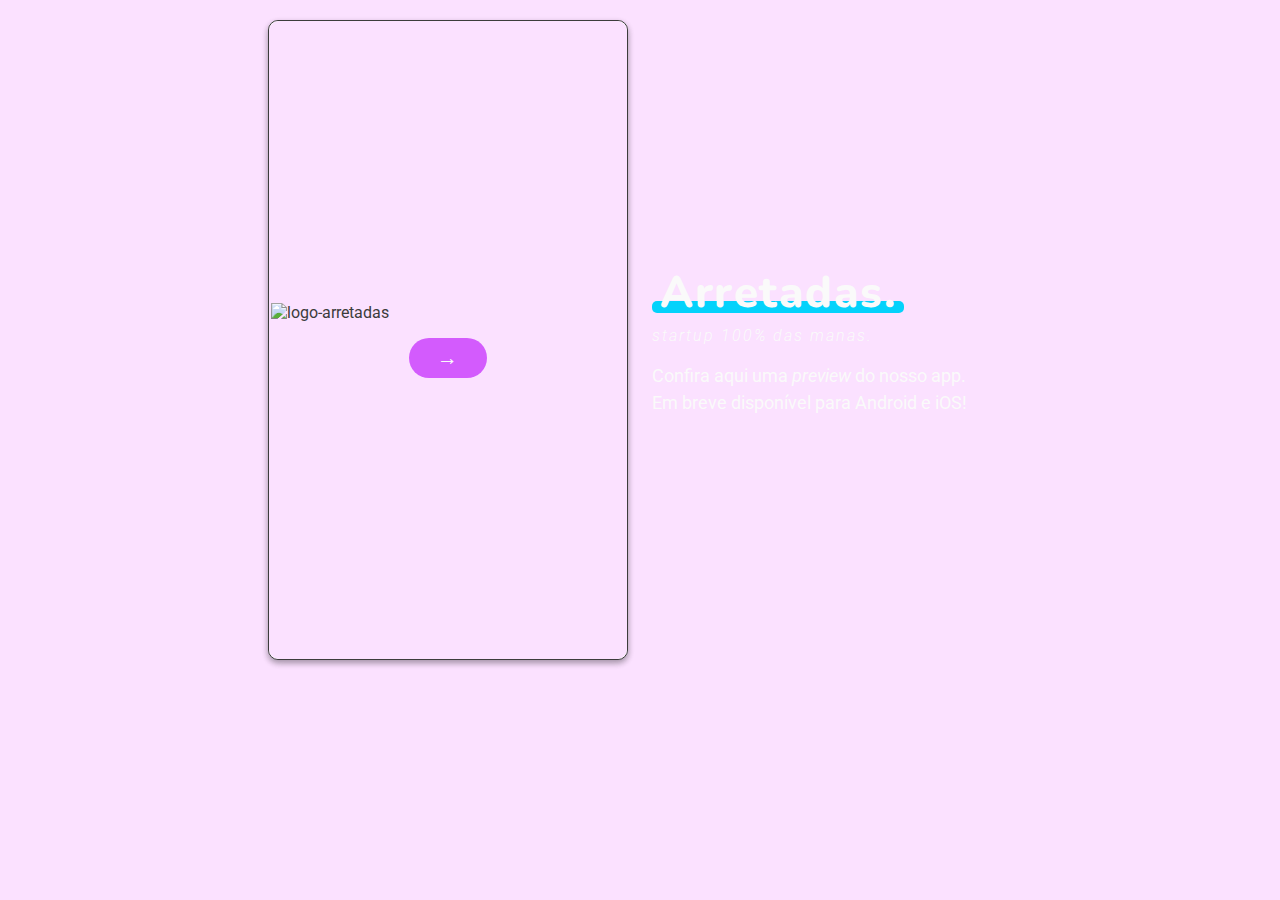
==== index.html @ 7bbaebba "Add files via upload" ====
<!DOCTYPE html>
<html lang="pt-br">

<head>
  <meta charset="UTF-8">
  <meta name="viewport" content="width=device-width, initial-scale=1.0">
  <title>ARRETADAS | Startup 100% das manas.</title>

  <!-- stylesheets -->
  <link rel="stylesheet" href="css/reset.css">
  <link rel="stylesheet" href="css/moldura.css">
  <link rel="stylesheet" href="css/tipografia.css">
  <link rel="stylesheet" href="css/style.css">
</head>

<body class="moldura-container">
  <!-- moldura faux app -->
  <!-- CUIDADO: não deletar a tag <main> -->
  <main class="moldura-app">
    <!-- edite aqui -->
    <div class="splash container-px flex">
      <img src="/megahackforwomen-arretadas/img/logo-arretadas.png" alt="logo-arretadas" class="logo">
      <a href="/megahackforwomen-arretadas/inicial.html" class="btn splash-btn">&rarr;</a>
    </div>
    <!-- edite aqui -->
  </main>

  <!-- descrição -->
  <!-- CUIDADO: não deletar -->
  <section class="moldura-desc moldura-col">
    <h1 class="moldura-desc-titulo">Arretadas.</h1>
    <p class="moldura-desc-subt">startup 100% das manas.</p>
    <p class="moldura-desc-texto">Confira aqui uma <em>preview</em> do nosso app.<br> Em breve disponível para Android e
      iOS!</p>
  </section>
</body>

</html>
---- css/moldura.css ----
body {
  background-color: #FBE1FF;
  
  background-image: url("/megahackforwomen-arretadas/img/bg-img.png");
  background-attachment: fixed;
  background-size: cover;
}

.moldura-container {
  max-width: 1000px;
  width: 100%;

  margin: 0 auto;

  display: flex;
  justify-content: center;
  align-items: center;
}

.moldura-col {
  width: 360px;
}

.moldura-app {
  width: 360px;
  height: 640px;

  margin: 20px 0 20px 0;

  background-color: #fafafa;
  border: 1px solid #3c3c3c;
  border-radius: 10px;

  box-shadow: 0 3px 6px rgba(0,0,0,0.16), 0 3px 6px rgba(0,0,0,0.23);
}

.moldura-desc {
  margin-left: 1.5rem;
}

@media screen and (max-width: 800px) {
  body {
    flex-direction: column;
  }

  .moldura-desc {
    margin-left: 0;
    margin-top: 1.5rem;
  }
}
---- css/tipografia.css ----
/* @imports google fonts */
@import url('https://fonts.googleapis.com/css2?family=Nunito:ital,wght@0,400;0,700;0,900;1,400;1,700;1,900&display=swap');
@import url('https://fonts.googleapis.com/css2?family=Roboto:ital,wght@0,300;0,400;0,700;0,900;1,300;1,400;1,700;1,900&display=swap');

/* variaveis */
:root {
  /* fontes */
  --robo: 'Roboto', sans-serif;
  --nuni: 'Nunito', sans-serif;

  /* cores */
  --white: #fafafa;
  --black: #3c3c3c;

  --acc1: #D35BFD;
  --acc2: #E75BFD;
  --acc3: #FBE1FF;
  --acc4: #FDED5B;
}

/* tipografia geral */
body {
  font-family: var(--robo);

  color: var(--black);
}

h1, h2, h3, h4, h5, h6 {
  font-family: var(--nuni);
}

h1 {
  font-size: 2.75rem;
  font-weight: 800;
}

.center {
  text-align: center;
}

/* tipografias especificas / accents */
.moldura-desc-titulo {
  display: inline-block;
  position: relative;
  z-index: 1;

  padding: 0 .5rem;
  margin-bottom: .2rem;

  color: var(--white);
  letter-spacing: 1.5px;

  /* color: var(--white);
  background-color: var(--acc1); */
  border-radius: 0 10px 10px 0;
}

.moldura-desc-titulo::after {
  content: '';

  position: absolute;
  left: 0;
  bottom: 10px;
  z-index: -1;

  width: 100%;
  height: .75rem;

  background-color: #04D2FB;
  border-radius: 5px;
}

.moldura-desc-subt {
  color: var(--white);
  font-weight: 300;
  font-style: italic;
  letter-spacing: 2px;

  margin-bottom: 1.1rem;
}

.moldura-desc-texto {
  color: var(--white);
  line-height: 1.5;
  font-size: 1.12rem;
}

@media screen and (max-width: 800px) {
  .moldura-desc-texto {
    margin-bottom: 2rem;
  }
}
---- css/style.css ----
:root {
    /* cores */
    --white: #fafafa;
    --black: #3c3c3c;
  
    --acc1: #D35BFD;
    --acc2: #E75BFD;
    --acc3: #FBE1FF;
    --acc4: #FDED5B;

    --gr1: #BFA9BE;
    --gr2: #B0A9BF;
}

::selection {
  background-color: var(--acc1);
  color: var(--white);
}

/* estilos reusaveis */
.container {
  width: 80%;

  margin: 0 auto;
}

.container-px {
  width: 358px;
  height: 638px;
}

.flex {
  display: flex;
}

.col {
  width: 100%;
}

.col + .col {
  margin-left: 1.2rem;
}

.btn {
  text-decoration: none;
  text-align: center;
  font-size: 1.25rem;

  display: inline-block;
  padding: .5rem 1.75rem;

  border-radius: 30px;
}

/* estilos especificos */

/* estilos splash screen */
.splash {
  background-color: var(--acc3);
  border-radius: 10px;

  flex-direction: column;
  justify-content: center;
  align-items: center;
}

.logo {
  width: 355px;
}

.splash-btn {
  background-color: var(--acc1);

  color: var(--white);
  font-size: 1.3rem;
  font-weight: 800;
  letter-spacing: 1.3px;

  margin-top: 1rem;

  transition: all .5s;
}

.splash-btn:hover {
  background-color: var(--acc2);

  transform: scale(1.15);
}

/* estilos tela login */
/* .tela-login {
  padding: 1rem;

  flex-direction: column;
  justify-content: center;
  align-items: center;
} */

.sec-stup, .sec-part {
  display: flex;
  flex-direction: column;
  justify-content: center;
  align-content: center;
}

.btn-stup-log, .btn-part-log {
  color: var(--white);
  font-size: .95rem;
  font-weight: 800;
  letter-spacing: 1.3px;

  margin-top: .75rem;
  transition: all .5s;
}

.btn-stup-cad, .btn-part-cad {
  color: var(--black);
  font-size: .875rem;
  font-weight: 800;
  letter-spacing: 1.3px;

  margin-top: 1rem;
  transition: all .5s;
}

.btn-stup-log {
  background-color: #8F5BFD;
}

.btn-stup-log:hover {
  background-color: #aa85fa;

  transform: scale(1.1);
}

.btn-stup-cad {
  background-color: var(--gr2);
}

.btn-stup-cad:hover {
  background-color: #fff;
  color: var(--gr2);

  border: 1px solid var(--gr2);
}

.btn-part-log {
  background-color: var(--acc1);
}

.btn-part-log:hover {
  background-color: var(--acc2);

  transform: scale(1.1);
}

.btn-part-cad {
  background-color: var(--gr1);
}

.btn-part-cad:hover {
  background-color: #fff;
  color: var(--gr1);

  border: 1px solid var(--gr1);
}

/* estilos login-participante */
.form-login {
  display: flex;
  flex-direction: column;
  justify-content: center;
  align-content: center;
}

.form-links {
  text-align: center;
}

.form-links a {
  display: block;
}
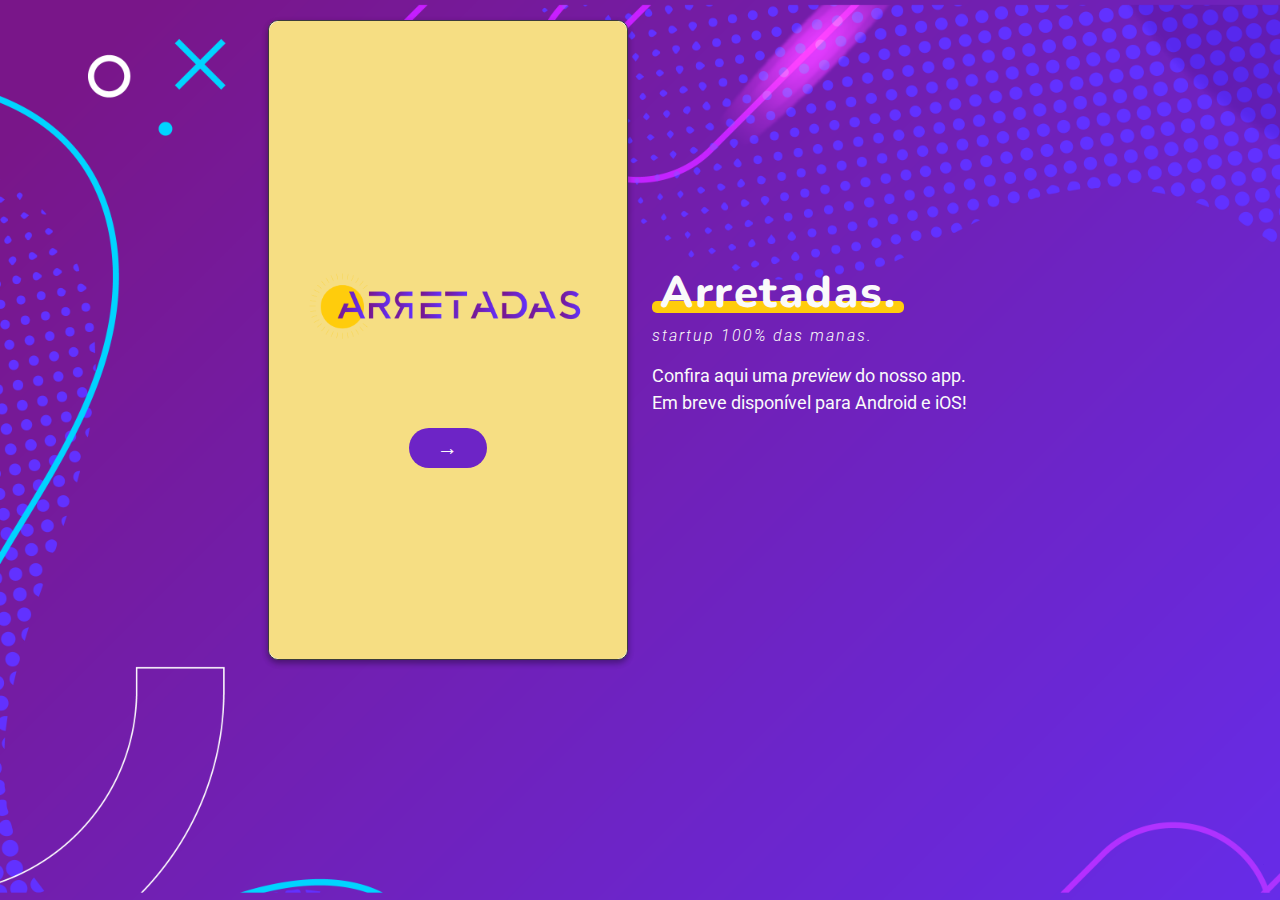
==== commit 685e3d9b: "Add files via upload" ====
--- a/index.html
+++ b/index.html
@@ -14,16 +14,8 @@
 </head>
 
 <body class="moldura-container">
-  <!-- moldura faux app -->
-  <!-- CUIDADO: não deletar a tag <main> -->
-  <main class="moldura-app">
-    <!-- edite aqui -->
-    <div class="splash container-px flex">
-      <img src="/megahackforwomen-arretadas/img/logo-arretadas.png" alt="logo-arretadas" class="logo">
-      <a href="/megahackforwomen-arretadas/inicial.html" class="btn splash-btn">&rarr;</a>
-    </div>
-    <!-- edite aqui -->
-  </main>
+  <!-- mock app -->
+  <iframe src="html/logo.html" class="moldura-app"></iframe>
 
   <!-- descrição -->
   <!-- CUIDADO: não deletar -->
--- a/css/moldura.css
+++ b/css/moldura.css
@@ -1,7 +1,7 @@
 body {
   background-color: #FBE1FF;
   
-  background-image: url("/megahackforwomen-arretadas/img/bg-img.png");
+  background-image: url("../img/bg-img.png");
   background-attachment: fixed;
   background-size: cover;
 }
@@ -27,9 +27,10 @@
 
   margin: 20px 0 20px 0;
 
-  background-color: #fafafa;
   border: 1px solid #3c3c3c;
   border-radius: 10px;
+
+  background-color: #fafafa;
 
   box-shadow: 0 3px 6px rgba(0,0,0,0.16), 0 3px 6px rgba(0,0,0,0.23);
 }
--- a/css/tipografia.css
+++ b/css/tipografia.css
@@ -66,7 +66,7 @@
   width: 100%;
   height: .75rem;
 
-  background-color: #04D2FB;
+  background-color: #FFCC0C;
   border-radius: 5px;
 }
 
--- a/css/style.css
+++ b/css/style.css
@@ -3,18 +3,36 @@
     --white: #fafafa;
     --black: #3c3c3c;
   
-    --acc1: #D35BFD;
-    --acc2: #E75BFD;
-    --acc3: #FBE1FF;
-    --acc4: #FDED5B;
-
-    --gr1: #BFA9BE;
-    --gr2: #B0A9BF;
+    --acc1: #FFCC0C;
+    --acc2: #6D24C6;
+    --acc3: #F6DE83;
+    --acc4: #A676E1;
+
+    --gr1: #D3BE6C;
+    --gr2: #6F4B9B;
 }
 
 ::selection {
-  background-color: var(--acc1);
-  color: var(--white);
+  background-color: var(--acc4);
+  color: var(--white);
+}
+
+/* scrollbar */
+::-webkit-scrollbar-track
+{
+	background-color: #fafafa;
+}
+
+::-webkit-scrollbar
+{
+  width: 3px;
+  height: 3px;
+	background-color: #F5F5F5;
+}
+
+::-webkit-scrollbar-thumb
+{
+	background-color: var(--acc4);
 }
 
 /* estilos reusaveis */
@@ -27,6 +45,17 @@
 .container-px {
   width: 358px;
   height: 638px;
+
+  border-radius: 10px;
+}
+
+.container-half-px {
+  width: 358px;
+  height: 551px;
+
+  border-radius: 10px;
+
+  overflow: auto;
 }
 
 .flex {
@@ -57,7 +86,6 @@
 /* estilos splash screen */
 .splash {
   background-color: var(--acc3);
-  border-radius: 10px;
 
   flex-direction: column;
   justify-content: center;
@@ -69,7 +97,7 @@
 }
 
 .splash-btn {
-  background-color: var(--acc1);
+  background-color: var(--acc2);
 
   color: var(--white);
   font-size: 1.3rem;
@@ -82,7 +110,7 @@
 }
 
 .splash-btn:hover {
-  background-color: var(--acc2);
+  background-color: var(--acc4);
 
   transform: scale(1.15);
 }
@@ -124,45 +152,46 @@
 }
 
 .btn-stup-log {
-  background-color: #8F5BFD;
+  background-color: var(--acc1);
 }
 
 .btn-stup-log:hover {
-  background-color: #aa85fa;
+  background-color: var(--acc3);
 
   transform: scale(1.1);
 }
 
 .btn-stup-cad {
-  background-color: var(--gr2);
+  background-color: var(--gr1);
 }
 
 .btn-stup-cad:hover {
   background-color: #fff;
   color: var(--gr2);
 
-  border: 1px solid var(--gr2);
+  border: 1px solid var(--gr1);
 }
 
 .btn-part-log {
-  background-color: var(--acc1);
+  background-color: var(--acc2);
 }
 
 .btn-part-log:hover {
-  background-color: var(--acc2);
+  background-color: var(--acc4);
 
   transform: scale(1.1);
 }
 
 .btn-part-cad {
-  background-color: var(--gr1);
+  background-color: var(--gr2);
+  color: var(--white);
 }
 
 .btn-part-cad:hover {
   background-color: #fff;
-  color: var(--gr1);
-
-  border: 1px solid var(--gr1);
+  color: var(--gr2);
+
+  border: 1px solid var(--gr2);
 }
 
 /* estilos login-participante */
@@ -173,10 +202,167 @@
   align-content: center;
 }
 
+.form-login-submit {
+  font-weight: 800;
+  background-color: var(--acc2);
+  color: var(--white);
+
+  transition: all .5s;
+}
+
+.form-login-submit:hover {
+  background-color: var(--acc4);
+
+  transform: scale(1.1);
+}
+
 .form-links {
   text-align: center;
+
+  margin-top: .75rem;
 }
 
 .form-links a {
   display: block;
+
+  color: var(--acc2);
+  font-size: .85rem;
+}
+
+/* estilos navbar */
+.navbar {
+  background-color: var(--acc4);
+
+  height: 75px;
+  margin: 0 auto;
+
+  display: fixed;
+
+  border-radius: 30px 30px 10px 10px;
+}
+
+.navbar ul {
+  margin-top: .75rem;
+  
+  display: flex;
+}
+
+.navbar li {
+  display: block;
+
+  font-size: .8rem;
+
+  text-align: center;
+  padding: .75rem .2rem .5rem 0;
+
+  border-bottom: 3px solid transparent;
+
+  transition: all .5s;
+}
+
+.navbar li + li {
+  margin-left: 1rem;
+}
+
+.navbar li:hover {
+  border-bottom: 3px solid var(--white);
+
+  transform: scale(1.1);
+}
+
+.nav-icon {
+  width: 25px;
+}
+
+.navbar a {
+  text-decoration: none;
+  
+  color: var(--black);
+  font-weight: 700;
+}
+
+.projeto-sec, .evento-catg-sec, .destaque-sec {
+  margin: 2.5rem 0 2rem 0;
+}
+
+.projeto-sec, .evento-catg-sec-scroll {
+  width: 300px;
+
+  overflow: auto;
+}
+
+.sec-wrap {
+  margin-top: .75rem;
+}
+
+.banner-p {
+  display: inline-block;
+  width: 120px;
+  height: 80px;
+
+  background-color: var(--acc2);
+  color: var(--white);
+
+  font-weight: 700;
+
+  border-radius: 10px;
+}
+
+.banner-p p {
+  display: flex;
+  justify-content: center;
+  align-items: center;
+
+  padding: 1rem;
+}
+
+.banner-p + .banner-p {
+  margin-left: 1.2rem;
+}
+
+.banner-g, .banner-g img {
+  width: 270px;
+  height: 150px;
+
+  margin: 0 auto;
+
+  border-radius: 20px;
+}
+
+.evento {
+  margin-top: .5rem;
+}
+
+.evento-desc {
+  width: 95%;
+
+  margin-top: .5rem;
+}
+
+.evento-desc p {
+  border-left: 3px solid var(--gr2);
+  padding-left: .75rem;
+
+  margin-top: .2rem;
+  margin-bottom: .75rem;
+}
+
+.evento-destaque {
+  background-color: var(--acc3);
+  color: var(--black);
+
+  padding: .175rem .5rem;
+  margin-top: 1rem;
+
+  border-radius: 10px;
+}
+
+.evento-passado {
+  opacity: 0.5;
+
+  transition: all .5s;
+}
+
+.evento-passado:hover {
+  opacity: 1;
 }